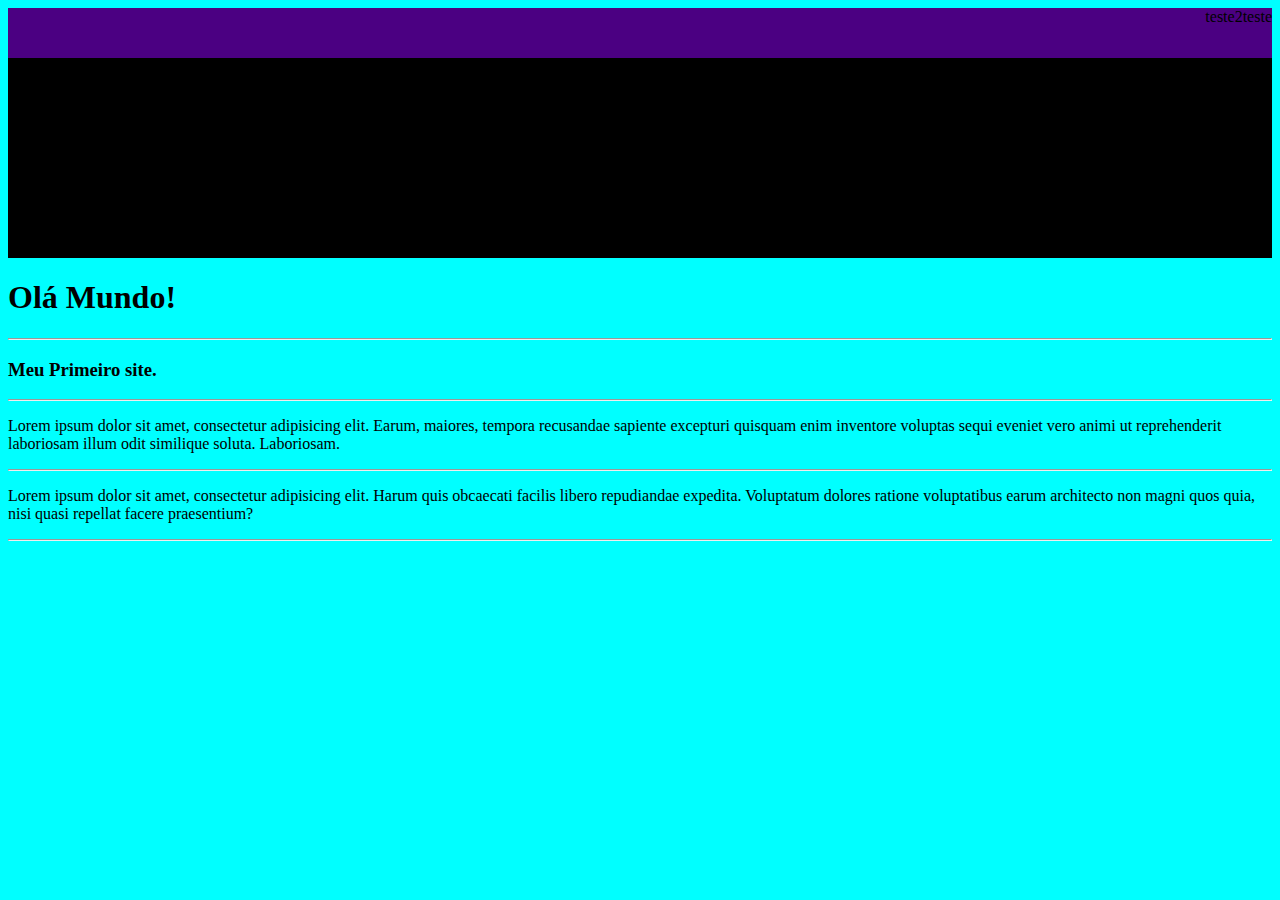
==== site-exemplo/index.html @ 7ffd45b4 "criando um style" ====
<!DOCTYPE html>
<html lang="pt-br">
<head>
    <meta charset="UTF-8">
    <meta name="viewport" content="width=device-width, initial-scale=1.0">
    <link rel="stylesheet" type="text/css" href="style.css">
    <title>Olá Mundo!</title>
</head>
<body>
    <div class="div-mae">
        <div class="barra-nav">
            <ul class="barra-ul">
                <li>teste</li>
                <li>teste2</li>
            </ul>
        </div>
    </div>
    <h1>Olá Mundo! </h1>
    <hr>
    <h3>Meu Primeiro site.</h3>
    <hr>
    <p>Lorem ipsum dolor sit amet, consectetur adipisicing elit. Earum, maiores, tempora recusandae sapiente excepturi quisquam enim inventore voluptas sequi eveniet vero animi ut reprehenderit laboriosam illum odit similique soluta. Laboriosam.</p>
    <hr>
    <p>Lorem ipsum dolor sit amet, consectetur adipisicing elit. Harum quis obcaecati facilis libero repudiandae expedita. Voluptatum dolores ratione voluptatibus earum architecto non magni quos quia, nisi quasi repellat facere praesentium?</p>
    <hr>
    
</body>
</html>
---- site-exemplo/style.css ----
body{
    background-color: aqua;
}

.div-mae {
    background-color: black;
    width: 100%;
    height: 250px;
}

.barra-nav {
    background-color:indigo;
    width: auto;
    height: 50px;
}

ul.barra-ul{
    margin: 0;
    padding: 0;
}

ul.barra-ul li {
    display: inline;
    list-style: none;
    float: right;
}
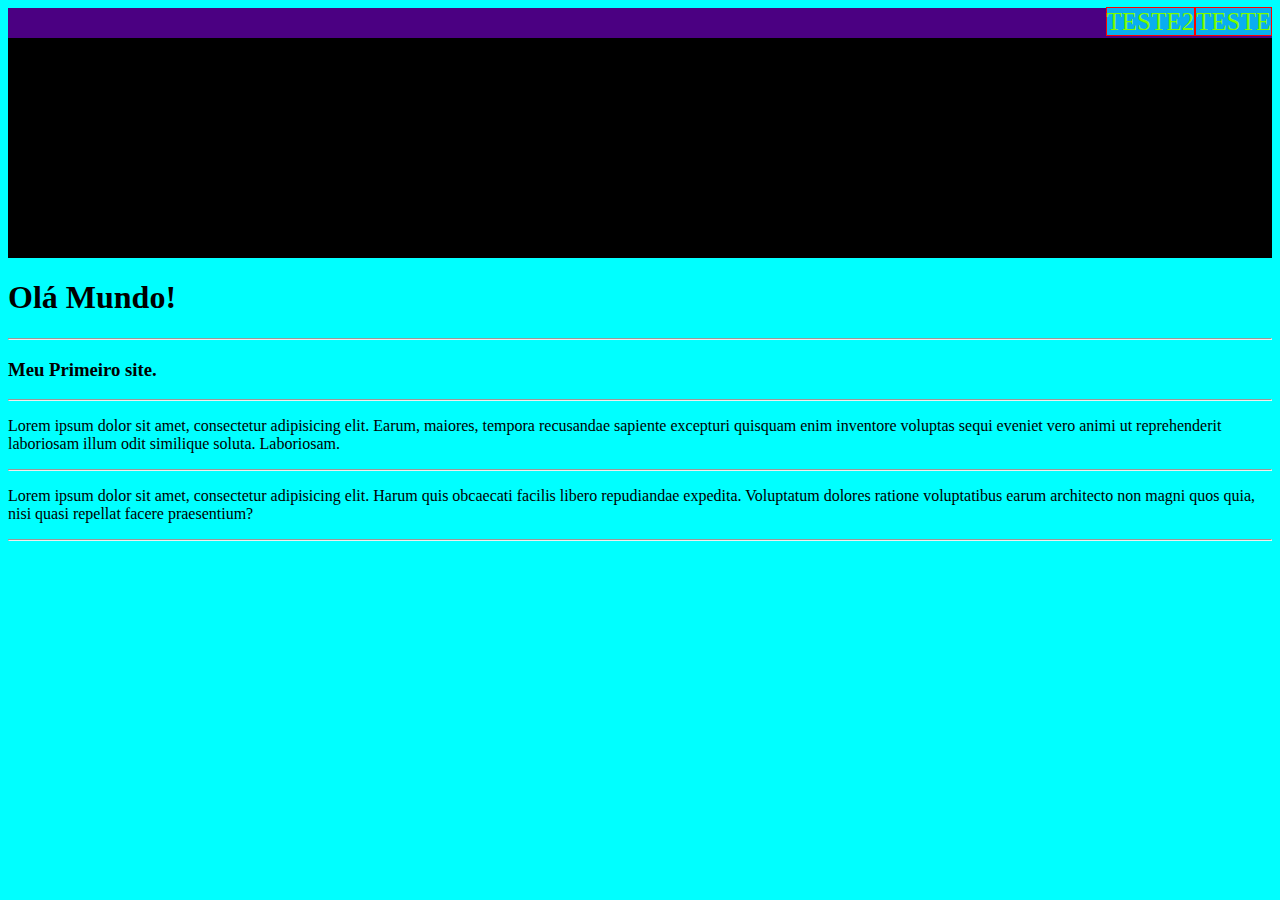
==== commit ef5873e3: "colocando o HREF" ====
--- a/site-exemplo/index.html
+++ b/site-exemplo/index.html
@@ -10,8 +10,8 @@
     <div class="div-mae">
         <div class="barra-nav">
             <ul class="barra-ul">
-                <li>teste</li>
-                <li>teste2</li>
+                <li><a href="#a"> TESTE</a></li>
+                <li><a href="#a"> TESTE2</a></li>
             </ul>
         </div>
     </div>
--- a/site-exemplo/style.css
+++ b/site-exemplo/style.css
@@ -11,16 +11,36 @@
 .barra-nav {
     background-color:indigo;
     width: auto;
-    height: 50px;
+    height: 30px;
 }
 
-ul.barra-ul{
+.barra-ul{
     margin: 0;
     padding: 0;
 }
 
-ul.barra-ul li {
+.barra-ul li {
     display: inline;
     list-style: none;
     float: right;
+    
+    
+}
+
+.barra-nav li a {
+    border: 1px solid #f00;
+    width: 20px;
+    font-size: 25px;
+    text-align: center;
+    color: lawngreen;
+    background-color: rgb(9, 174, 240);
+    padding: 10 10px 10px 10;
+    text-decoration: none;
+
+}
+
+.barra-nav a:hover {
+    background-color: lightgray;
+    color: lightsalmon;
+    border-color: maroon;
 }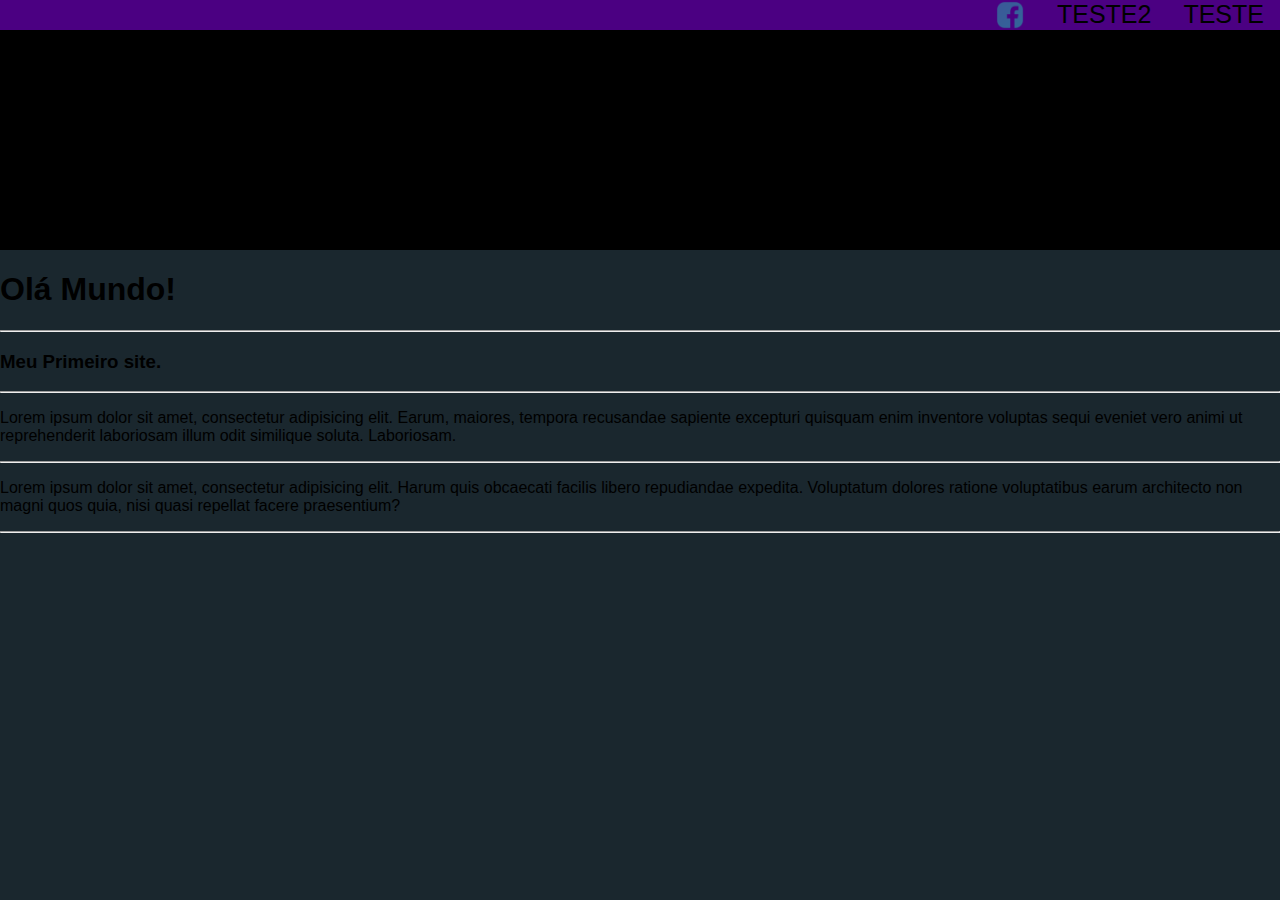
==== commit c7ff214a: "criando tela Index" ====
--- a/site-exemplo/index.html
+++ b/site-exemplo/index.html
@@ -3,7 +3,7 @@
 <head>
     <meta charset="UTF-8">
     <meta name="viewport" content="width=device-width, initial-scale=1.0">
-    <link rel="stylesheet" type="text/css" href="style.css">
+    <link rel="stylesheet" type="text/css" href="css/style.css">
     <title>Olá Mundo!</title>
 </head>
 <body>
@@ -12,6 +12,11 @@
             <ul class="barra-ul">
                 <li><a href="#a"> TESTE</a></li>
                 <li><a href="#a"> TESTE2</a></li>
+                <li id="icon-index">
+                    <a href="#a">
+                        <img src="imagens/iconfinder_Facebook_571114.png" alt="face">
+                    </a>
+                </li>
             </ul>
         </div>
     </div>
--- a/site-exemplo/css/style.css
+++ b/site-exemplo/css/style.css
@@ -0,0 +1,58 @@
+body, html {
+    padding: 0;
+    margin: 0;
+    box-sizing: border-box;
+    font-family: 'montserrat', sans-serif;
+    background-color: #1a272e;
+    -webkit-font-smoothing: antialiased;
+}
+
+.div-mae {
+    background-color: black;
+    width: 100%;
+    height: 250px;
+}
+
+.barra-nav {
+    background-color:indigo;
+    width: auto;
+    height: 30px;
+}
+
+.barra-ul{
+    margin: 0;
+    padding: 0;
+}
+
+.barra-ul li {
+    display: inline;
+    list-style: none;
+    float: right;
+    padding: 15px;
+    padding-top: 0px;
+    
+}
+
+#icon-index img {
+    width: 30px;
+    height: 30px;
+    align-items:initial;
+}
+
+.barra-nav li a {
+    border: 1px solid transparent;
+    width: 20px;
+    font-size: 25px;
+    text-align: center;
+    color: #000;
+    background-color: transparent;
+    padding: 10 10px 10px 10;
+    text-decoration: none;
+
+}
+
+.barra-nav a:hover {
+    background-color: #000;
+    color: white;
+    border-color: white;
+}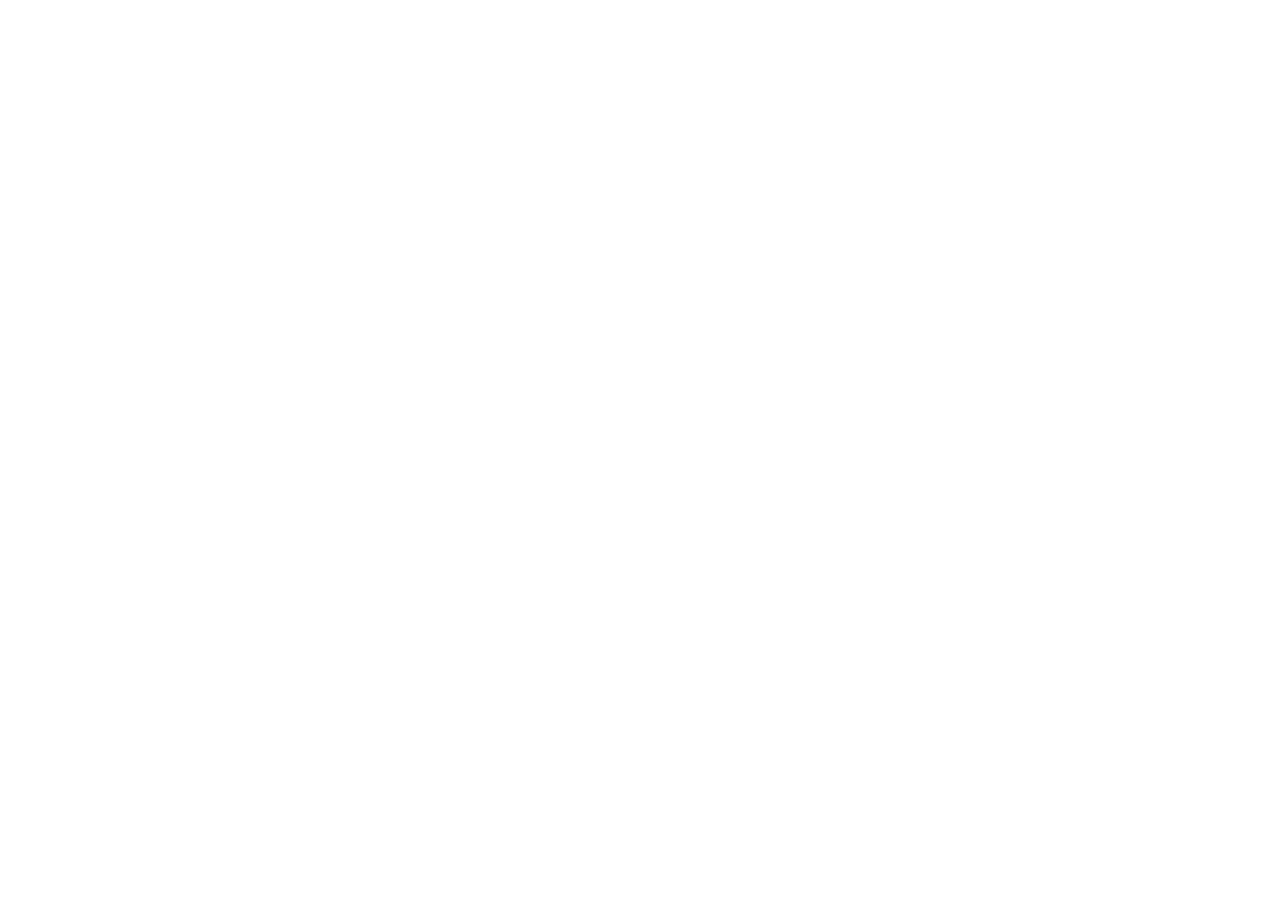
==== commit 5c50bc20: "Index do zero" ====
--- a/site-exemplo/index.html
+++ b/site-exemplo/index.html
@@ -3,31 +3,10 @@
 <head>
     <meta charset="UTF-8">
     <meta name="viewport" content="width=device-width, initial-scale=1.0">
-    <link rel="stylesheet" type="text/css" href="css/style.css">
-    <title>Olá Mundo!</title>
+    <link rel="stylesheet" href="css/style.css">
+    <title>Document</title>
 </head>
 <body>
-    <div class="div-mae">
-        <div class="barra-nav">
-            <ul class="barra-ul">
-                <li><a href="#a"> TESTE</a></li>
-                <li><a href="#a"> TESTE2</a></li>
-                <li id="icon-index">
-                    <a href="#a">
-                        <img src="imagens/iconfinder_Facebook_571114.png" alt="face">
-                    </a>
-                </li>
-            </ul>
-        </div>
-    </div>
-    <h1>Olá Mundo! </h1>
-    <hr>
-    <h3>Meu Primeiro site.</h3>
-    <hr>
-    <p>Lorem ipsum dolor sit amet, consectetur adipisicing elit. Earum, maiores, tempora recusandae sapiente excepturi quisquam enim inventore voluptas sequi eveniet vero animi ut reprehenderit laboriosam illum odit similique soluta. Laboriosam.</p>
-    <hr>
-    <p>Lorem ipsum dolor sit amet, consectetur adipisicing elit. Harum quis obcaecati facilis libero repudiandae expedita. Voluptatum dolores ratione voluptatibus earum architecto non magni quos quia, nisi quasi repellat facere praesentium?</p>
-    <hr>
     
 </body>
 </html>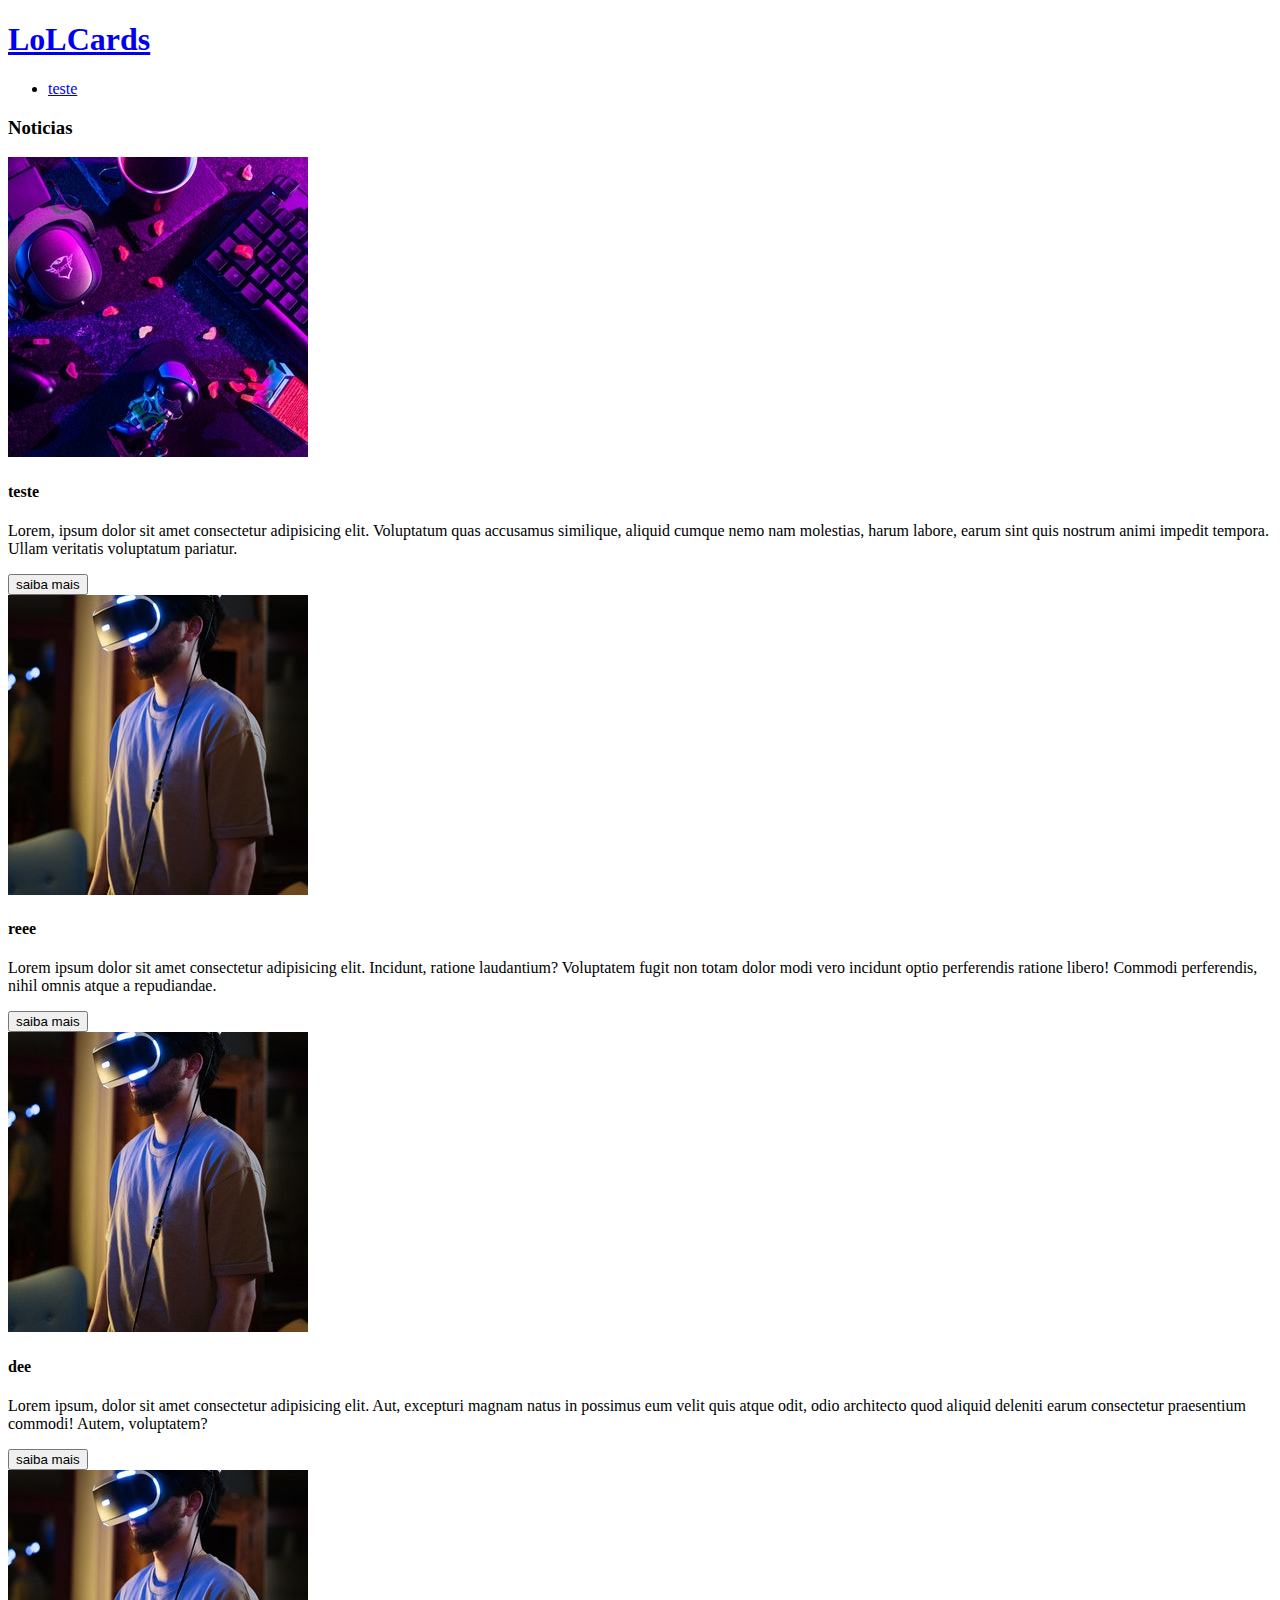
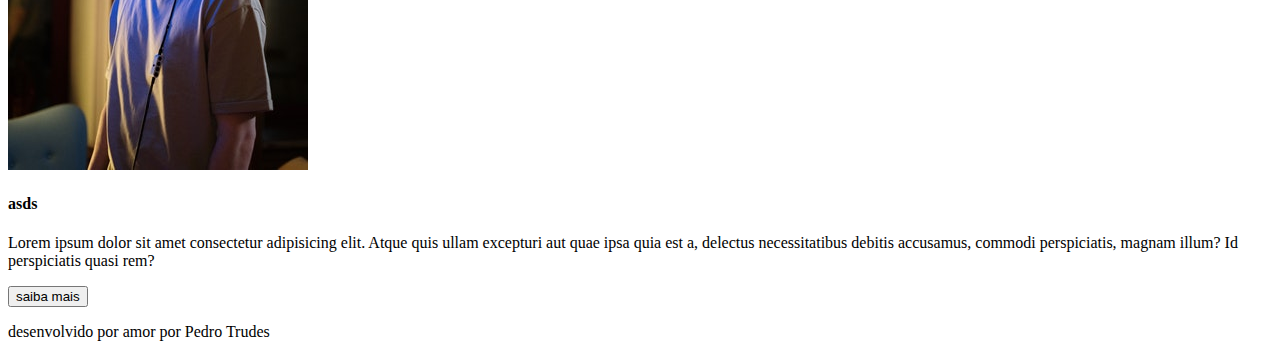
==== commit a61e18e9: "criação da pagina index" ====
--- a/site-exemplo/index.html
+++ b/site-exemplo/index.html
@@ -4,9 +4,67 @@
     <meta charset="UTF-8">
     <meta name="viewport" content="width=device-width, initial-scale=1.0">
     <link rel="stylesheet" href="css/style.css">
-    <title>Document</title>
+    <title>LoLCards</title>
 </head>
 <body>
+    <header>
+        <nav>
+            <div class="container">
+                <a href="index.html" class="logo">
+                    <h1>LoLCards</h1>
+                </a>
+                <div class="menu">
+                    <ul>
+                        <li>
+                            <a href="sobre.html">teste</a>
+                        </li>
+                    </ul>
+                </div>
+            </div>
+        </nav>
+
+        <section class="hero">
+            <div class="container">
+                <form is="formSearch" placeholder="O que quer saber ?" name="inputSearch" id="inputSearch"></form>
+            </div>
+        </section>
+    </header>
     
+    <main>
+       <div class="container">
+           <h3>Noticias</h3>
+           <section class="noticias">
+               <article class="noticia">
+                   <img src="imagens/games.jpg">
+                   <h4>teste</h4>
+                   <p>Lorem, ipsum dolor sit amet consectetur adipisicing elit. Voluptatum quas accusamus similique, aliquid cumque nemo nam molestias, harum labore, earum sint quis nostrum animi impedit tempora. Ullam veritatis voluptatum pariatur.</p>
+                   <button type="button">saiba mais</button>
+               </article>
+               <article class="noticia">
+                <img src="imagens/VR.jpg">
+                <h4>reee</h4>
+                <p>Lorem ipsum dolor sit amet consectetur adipisicing elit. Incidunt, ratione laudantium? Voluptatem fugit non totam dolor modi vero incidunt optio perferendis ratione libero! Commodi perferendis, nihil omnis atque a repudiandae.</p>
+                <button type="button">saiba mais</button>
+                </article>
+                <article class="noticia">
+                    <img src="imagens/VR.jpg">
+                    <h4>dee</h4>
+                    <p>Lorem ipsum, dolor sit amet consectetur adipisicing elit. Aut, excepturi magnam natus in possimus eum velit quis atque odit, odio architecto quod aliquid deleniti earum consectetur praesentium commodi! Autem, voluptatem?</p>
+                    <button type="button">saiba mais</button>
+                </article>
+                <article class="noticia">
+                    <img src="imagens/VR.jpg">
+                    <h4>asds</h4>
+                    <p>Lorem ipsum dolor sit amet consectetur adipisicing elit. Atque quis ullam excepturi aut quae ipsa quia est a, delectus necessitatibus debitis accusamus, commodi perspiciatis, magnam illum? Id perspiciatis quasi rem?</p>
+                    <button type="button">saiba mais</button>
+                </article>
+           </section>
+       </div> 
+    </main>
+    <footer>
+        <div class="container">
+            <p>desenvolvido por amor por Pedro Trudes</p>
+        </div>
+    </footer>
 </body>
 </html>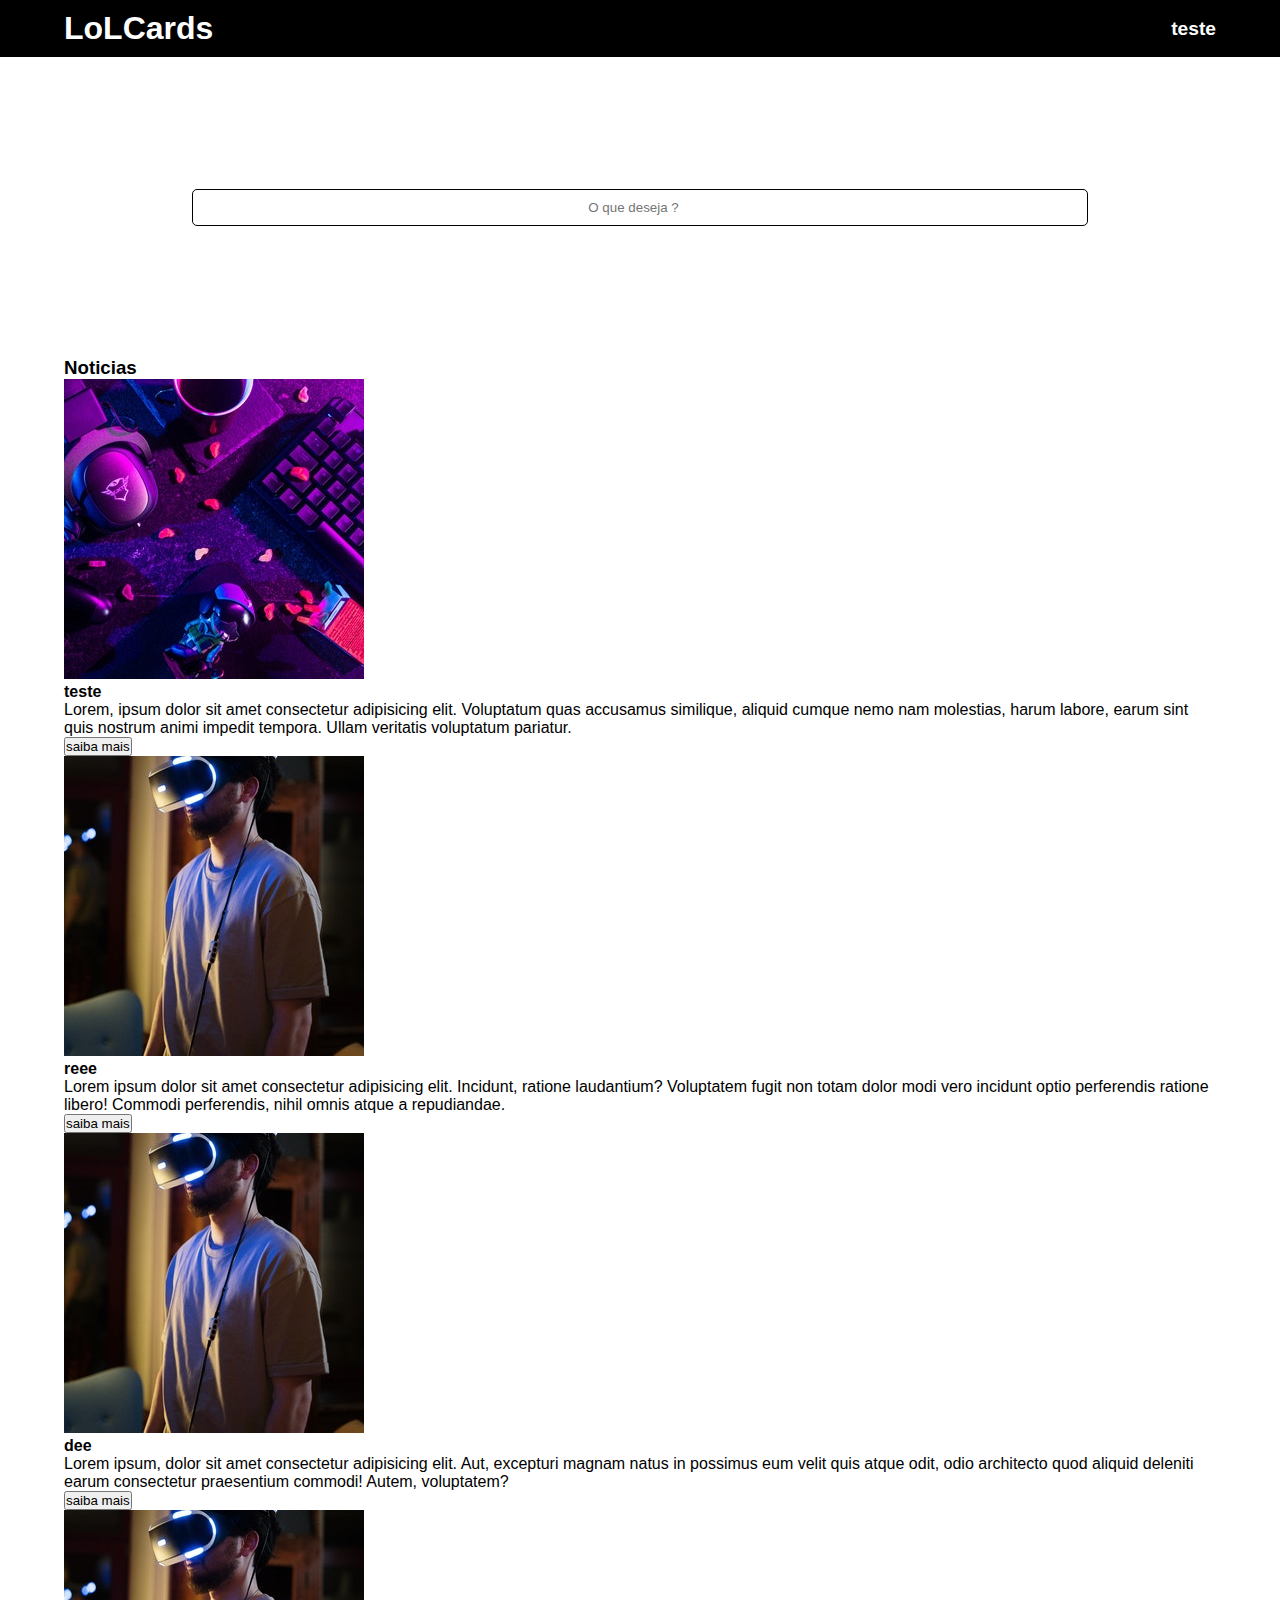
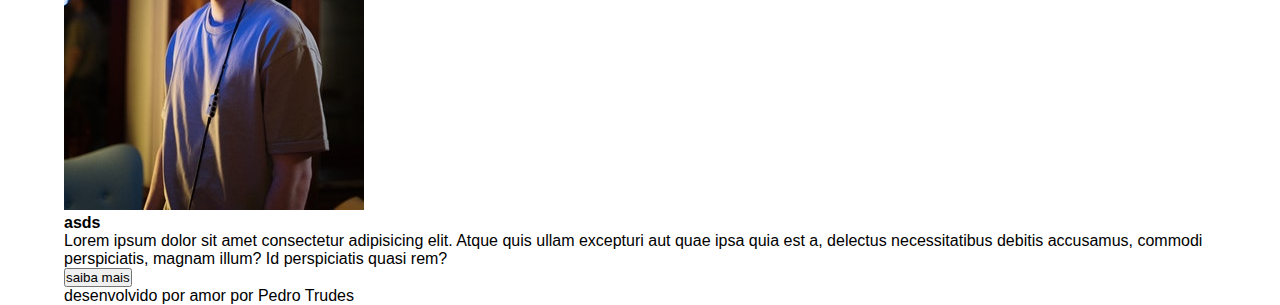
==== commit 638fda48: "Banner" ====
--- a/site-exemplo/index.html
+++ b/site-exemplo/index.html
@@ -25,7 +25,10 @@
 
         <section class="hero">
             <div class="container">
-                <form is="formSearch" placeholder="O que quer saber ?" name="inputSearch" id="inputSearch"></form>
+                <form 
+                id="formSearch">
+            <input type="search"
+            placeholder="O que deseja ?" name="inputSearch" id="inputSearch"></form> 
             </div>
         </section>
     </header>
--- a/site-exemplo/css/style.css
+++ b/site-exemplo/css/style.css
@@ -0,0 +1,70 @@
+* {
+    margin: 0;
+    padding: 0;
+    box-sizing: border-box;
+}
+
+html, body {
+    font-family: sans-serif;
+    font-size: 1rem;
+    color: #000;
+    background-color: #fff;
+}
+
+header nav {
+    background-color: #000;
+    padding: 10px 0;
+}
+
+
+
+ header nav .container {
+     display: flex;
+     align-items: center;
+     justify-content: space-between;
+ }
+
+ header nav .logo{
+     color: #fff;
+     text-decoration: none;
+ }
+
+ header nav .menu ul li a {
+     color: #fff;
+     text-decoration: none;
+     font-weight: bold;
+     font-size: 1.2rem;
+ }
+
+ header .hero {
+     background-image: url('../imagens/banner.jpg');
+     background-size: cover;
+     background-repeat: no-repeat;
+     background-position: center;
+     height: 300px;
+     display: flex;
+     justify-content: center;
+     align-items: center;
+ }
+
+ header .hero #formSearch {
+     display: flex;
+     justify-content: center;
+     align-items: center;
+ }
+
+ header .hero #formSearch input {
+     width: 70vw;
+     padding: 10px;
+     border-radius: 5px;
+     border: 1px solid rgba(0, 0, 0, 3);
+     text-align: center;
+
+ }
+ 
+
+/* container */
+ .container{
+    width: 90vw;
+    margin: 0px auto;
+}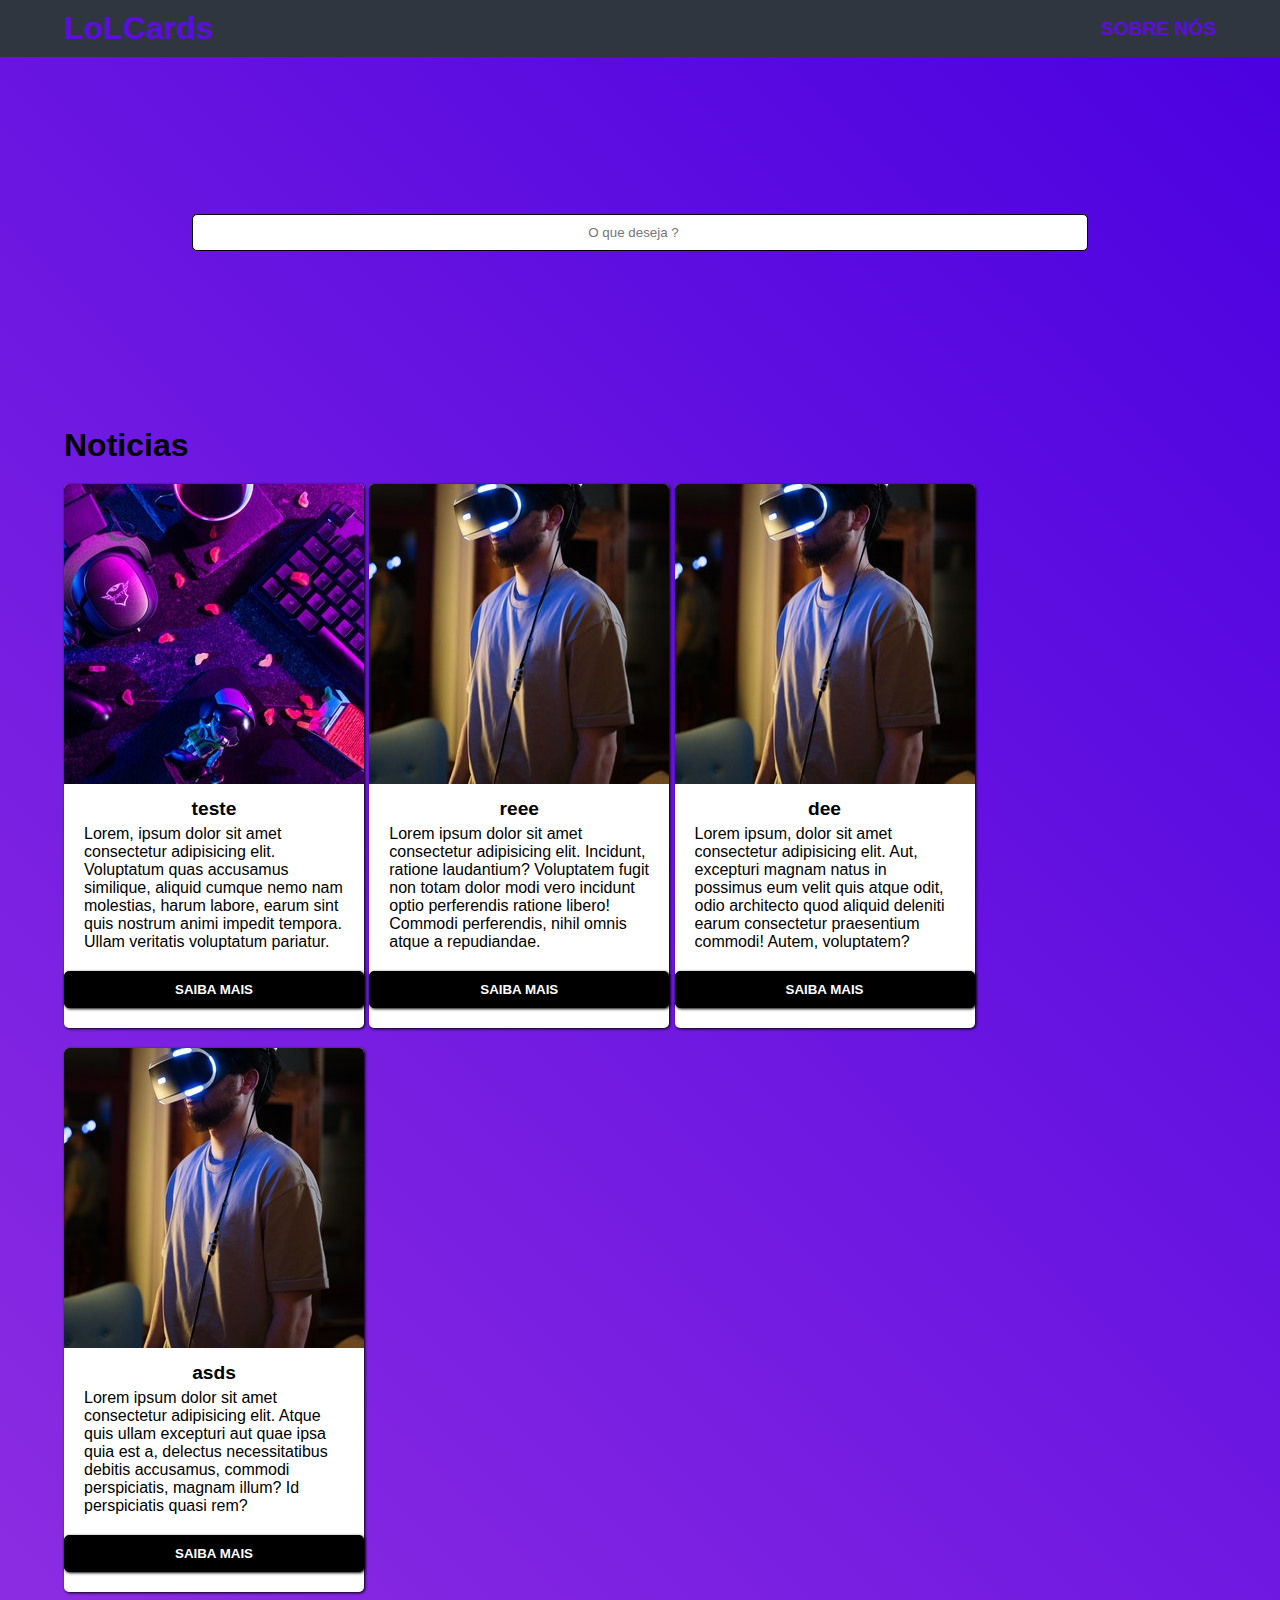
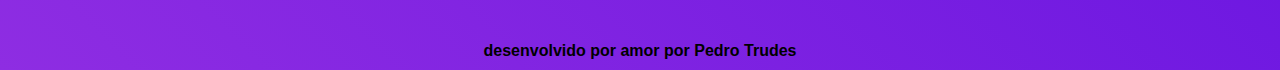
==== commit 11c52a72: "Index completo" ====
--- a/site-exemplo/index.html
+++ b/site-exemplo/index.html
@@ -16,7 +16,7 @@
                 <div class="menu">
                     <ul>
                         <li>
-                            <a href="sobre.html">teste</a>
+                            <a href="sobre.html">SOBRE NÓS</a>
                         </li>
                     </ul>
                 </div>
--- a/site-exemplo/css/style.css
+++ b/site-exemplo/css/style.css
@@ -8,11 +8,11 @@
     font-family: sans-serif;
     font-size: 1rem;
     color: #000;
-    background-color: #fff;
+    background: linear-gradient(45deg, #8e2de2, #4a00e0);
 }
 
 header nav {
-    background-color: #000;
+    background-color: #2f3640;;
     padding: 10px 0;
 }
 
@@ -25,12 +25,15 @@
  }
 
  header nav .logo{
-     color: #fff;
+     color: #5E0DE0;
      text-decoration: none;
+ }
+ header nav .menu li{
+    list-style-type: none;
  }
 
  header nav .menu ul li a {
-     color: #fff;
+     color: #5E0DE0;
      text-decoration: none;
      font-weight: bold;
      font-size: 1.2rem;
@@ -41,7 +44,7 @@
      background-size: cover;
      background-repeat: no-repeat;
      background-position: center;
-     height: 300px;
+     height: 350px;
      display: flex;
      justify-content: center;
      align-items: center;
@@ -61,8 +64,87 @@
      text-align: center;
 
  }
- 
 
+ main {
+     margin: 20px 0px;
+     
+ }
+
+ main .container h3{
+    font-size: 2rem;
+    margin-bottom: 20px;
+}
+
+main .container .noticia {
+    width: 300px;
+    display: inline-block;
+    flex-direction: row;
+    margin-right: 0.8px;
+
+}
+
+.noticia {
+    background-color: #fff;
+    margin-bottom: 20px;
+    display: flex;
+    flex-direction: column;
+    border-radius: 5px;
+    box-shadow: 1px 1px 3px rgba(0, 0, 0,3);
+    transition: 0.3s ease;
+}
+
+.noticia:hover{
+    background-color: #f5f5f5;
+
+}
+
+.noticia img {
+    border-radius: 5px 5px 0px 0px;
+    margin-bottom: 10px;
+}
+
+.noticia h4 {
+    padding: 0px 20px;
+    text-align: center;
+    font-size: 1.2rem;
+    margin-bottom: 5px;
+}
+
+.noticia p {
+    padding: 0px 20px;
+    font-size: 1rem;
+}
+
+.noticia button {
+    width: 100%;
+    margin: 20px auto;
+    padding: 10px;
+    font-weight: bold;
+    border-radius: 5px ;
+    border: 1px solid rgba(0, 0, 0, 3);
+    text-transform: uppercase;
+    background-color: #000;
+    color: #fff;
+    cursor: pointer;
+    box-shadow: 1px 1px 3px rgba(0, 0, 0, 3);
+    transition: 0.3s ease;
+    
+}
+
+.noticia button:hover {
+    background-color: #dedede;
+    color: #000;
+}
+
+/* footer*/
+footer {
+    padding: 10px 0px;
+    font-weight: bold;
+}
+
+footer .container p {
+    text-align: center;
+}
 /* container */
  .container{
     width: 90vw;
